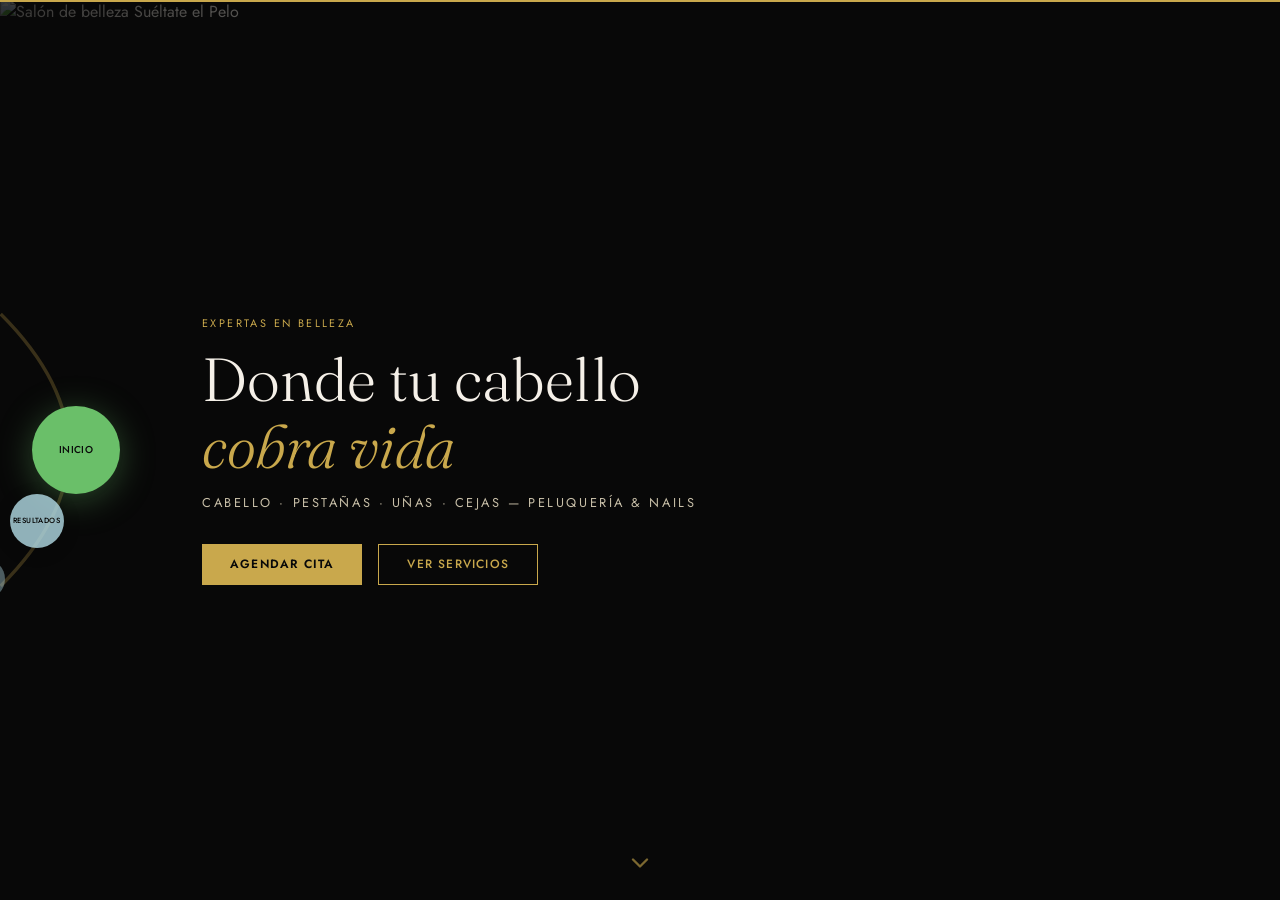
==== fullscreen.html @ 00104e23 "Initial commit of full-screen website version" ====
<!DOCTYPE html>
<html lang="es">
<head>
  <meta charset="UTF-8" />
  <meta name="viewport" content="width=device-width, initial-scale=1.0" />
  <title>Suéltate el Pelo - Peluquería & Nails</title>
  <link rel="stylesheet" href="./css/fullscreen.css" />
  <meta name="description" content="Salón de belleza Suéltate el Pelo. Expertas en cabello, uñas, cejas y pestañas." />
  <link rel="preconnect" href="https://fonts.googleapis.com" />
  <link rel="preconnect" href="https://fonts.gstatic.com" crossorigin />
  <link href="https://fonts.googleapis.com/css2?family=Fraunces:ital,opsz,wght@0,9..144,300;0,9..144,400;0,9..144,500;1,9..144,300;1,9..144,400&display=swap" rel="stylesheet" />
  <link href="https://fonts.googleapis.com/css2?family=Jost:wght@300;400;500;600&display=swap" rel="stylesheet" />
</head>
<body>

  <!-- ========== RUEDA NAVEGACIÓN ========== -->
  <nav class="wheel-nav" id="wheelNav" aria-label="Navegación de secciones">
    <div class="wheel-nav__track">
      <svg class="wheel-nav__arc wheel-nav__arc--side" viewBox="0 0 120 300" preserveAspectRatio="xMidYMid meet">
        <path d="M -10,30 Q 110,150 -10,270" fill="none" stroke="var(--gold)" stroke-width="3" opacity="0.25"/>
      </svg>
      <svg class="wheel-nav__arc wheel-nav__arc--bottom" viewBox="0 0 300 120" preserveAspectRatio="xMidYMid meet">
        <path d="M 30,130 Q 150,10 270,130" fill="none" stroke="var(--gold)" stroke-width="3" opacity="0.25"/>
      </svg>
      <div class="wheel-nav__spheres" id="wheelSpheres">
        <button class="sphere active" data-index="0"><span class="sphere__label">Inicio</span></button>
        <button class="sphere" data-index="1"><span class="sphere__label">Resultados</span></button>
        <button class="sphere" data-index="2"><span class="sphere__label">Servicios</span></button>
        <button class="sphere" data-index="3"><span class="sphere__label">Promos</span></button>
      </div>
    </div>
  </nav>

  <!-- ========== SCROLL CONTAINER ========== -->
  <main class="scroll-container" id="scrollContainer">

    <!-- ===== SECCIÓN 1 – HERO ===== -->
    <section class="fs-section fs-section--hero" id="section0">
      <!-- Slider de fondo -->
      <div class="hero-slider" id="heroSlider">
        <div class="hero-slide active">
          <img src="https://images.unsplash.com/photo-1600948836101-f9ffda59d250?w=1600&h=900&fit=crop&auto=format" alt="Salón de belleza Suéltate el Pelo" />
        </div>
        <div class="hero-slide">
          <img src="https://images.unsplash.com/photo-1675034743339-0b0747047727?w=1600&h=900&fit=crop&auto=format" alt="Estilista trabajando en el cabello" />
        </div>
        <div class="hero-slide">
          <img src="https://images.unsplash.com/photo-1560869713-bf165a9cfac1?w=1600&h=900&fit=crop&auto=format" alt="Resultado de coloración rubia" />
        </div>
        <div class="hero-overlay"></div>
      </div>
      <div class="hero-top-edge"></div>

      <div class="fs-section__content fs-section__content--hero">
        <div class="hero-content-inner">
          <p class="font-body hero-subtitle">Expertas en belleza</p>
          <h1 class="font-display hero-title">Donde tu cabello<br/><em>cobra vida</em></h1>
          <p class="font-body hero-desc">CABELLO · PESTAÑAS · UÑAS · CEJAS — Peluquería & Nails</p>
          <div class="hero-buttons">
            <button class="btn-gold open-modal-btn">Agendar cita</button>
            <a href="#section2" class="btn-outline-gold">Ver servicios</a>
          </div>
        </div>
      </div>


      <button class="arrow-down" aria-label="Siguiente sección">
        <svg width="28" height="28" viewBox="0 0 24 24" fill="none" stroke="currentColor" stroke-width="2" stroke-linecap="round" stroke-linejoin="round"><polyline points="6 9 12 15 18 9"/></svg>
      </button>
    </section>

    <!-- ===== SECCIÓN 2 – TRANSFORMACIONES ===== -->
    <section class="fs-section fs-section--transform" id="section1">
      <div class="fs-section__content">
        <div class="section-header">
          <p class="font-body section-subtitle">Resultados reales</p>
          <h2 class="font-display section-title">Transformaciones</h2>
          <div class="gold-rule"></div>
        </div>

        <div class="grid-transformaciones">
          <!-- Slider antes/después -->
          <div class="comparison-slider-wrapper">
            <div class="comparison-slider" id="comparisonSlider">
              <img src="./assets/img/despues.png" alt="Resultado" class="comparison-after" draggable="false" />
              <div class="comparison-before" id="comparisonBefore">
                <img src="./assets/img/antes.png" alt="Antes" draggable="false" />
              </div>
              <div class="comparison-handle" id="comparisonHandle">
                <div class="comparison-handle-btn">◀▶</div>
              </div>
              <span class="before-after-label left">ANTES</span>
              <span class="before-after-label right">DESPUÉS</span>
            </div>
            <p class="font-body slider-hint">← Desliza para comparar →</p>
          </div>

          <!-- Texto -->
          <article class="transformaciones-text">
            <p class="font-body section-subtitle" style="margin-bottom: 0.75rem;">Servicio destacado</p>
            <h3 class="font-display">Cirugía Capilar<br/><em>+ Brillo de Oro</em></h3>
            <p class="font-body transformaciones-desc">
              Recuperamos la vida y luminosidad de tu cabello con nuestra técnica exclusiva de Cirugía Capilar combinada con un tratamiento de Brillo de Oro. Resultados inmediatos, suavidad extrema y un brillo que habla por sí solo.
            </p>
            <div class="transformaciones-divider"></div>
            <p class="font-body transformaciones-quote">
              "Mi cabello nunca había lucido así. ¡El cambio fue increíble!"<br/>
              <span style="color: var(--gold);">— María Espinales</span>
            </p>
          </article>
        </div>
      </div>

      <button class="arrow-down" aria-label="Siguiente sección">
        <svg width="28" height="28" viewBox="0 0 24 24" fill="none" stroke="currentColor" stroke-width="2" stroke-linecap="round" stroke-linejoin="round"><polyline points="6 9 12 15 18 9"/></svg>
      </button>
    </section>

    <!-- ===== SECCIÓN 3 – SERVICIOS ===== -->
    <section class="fs-section fs-section--services" id="section2">
      <div class="fs-section__content">
        <div class="section-header">
          <p class="font-body section-subtitle">Lo que ofrecemos</p>
          <h2 class="font-display section-title">Nuestros Servicios</h2>
          <div class="gold-rule"></div>
        </div>

        <div class="grid-3" id="serviciosGrid">
          <!-- Cabello -->
          <article class="card-service">
            <div class="card-img">
              <img src="https://images.unsplash.com/photo-1560869713-7d0a29430803?w=600&h=400&fit=crop&auto=format" alt="Servicio de tratamiento capilar" />
              <div class="card-img-overlay"></div>
            </div>
            <div class="card-body">
              <div class="card-header-toggle">
                <h3 class="font-display card-title">Cabello</h3>
                <span class="card-toggle-icon">+</span>
              </div>
              <div class="card-content-expand">
                <div class="card-divider"></div>
                <ul class="card-list font-body">
                  <li><span class="card-list-left"><span class="card-list-icon">✦</span>Botox Hialurónico</span><span class="card-list-price">$45</span></li>
                  <li><span class="card-list-left"><span class="card-list-icon">✦</span>Cirugía Capilar</span><span class="card-list-price">$60</span></li>
                  <li><span class="card-list-left"><span class="card-list-icon">✦</span>Alisado Asiático</span><span class="card-list-price">$55</span></li>
                  <li><span class="card-list-left"><span class="card-list-icon">✦</span>Piña Plex</span><span class="card-list-price">$35</span></li>
                </ul>
              </div>
            </div>
          </article>

          <!-- Uñas -->
          <article class="card-service">
            <div class="card-img">
              <img src="https://images.unsplash.com/photo-1777287216954-2b4b22bb6bf2?w=600&h=400&fit=crop&auto=format" alt="Uñas stiletto metálicas y con joyería" />
              <div class="card-img-overlay"></div>
            </div>
            <div class="card-body">
              <div class="card-header-toggle">
                <h3 class="font-display card-title">Uñas</h3>
                <span class="card-toggle-icon">+</span>
              </div>
              <div class="card-content-expand">
                <div class="card-divider"></div>
                <ul class="card-list font-body">
                  <li><span class="card-list-left"><span class="card-list-icon">◆</span>Acrílicas Almond</span><span class="card-list-price">$30</span></li>
                  <li><span class="card-list-left"><span class="card-list-icon">◆</span>Base Rubber</span><span class="card-list-price">$25</span></li>
                  <li><span class="card-list-left"><span class="card-list-icon">◆</span>Press On</span><span class="card-list-price">$20</span></li>
                  <li><span class="card-list-left"><span class="card-list-icon">◆</span>Manos y Pies Shellac</span><span class="card-list-price">$40</span></li>
                </ul>
              </div>
            </div>
          </article>

          <!-- Cejas & Pestañas -->
          <article class="card-service">
            <div class="card-img">
              <img src="https://images.unsplash.com/photo-1633681926022-84c23e8cb2d6?w=600&h=400&fit=crop&auto=format" alt="Tratamiento de cejas y pestañas" />
              <div class="card-img-overlay"></div>
            </div>
            <div class="card-body">
              <div class="card-header-toggle">
                <h3 class="font-display card-title">Cejas & Pestañas</h3>
                <span class="card-toggle-icon">+</span>
              </div>
              <div class="card-content-expand">
                <div class="card-divider"></div>
                <ul class="card-list font-body">
                  <li><span class="card-list-left"><span class="card-list-icon">✧</span>Clásicas Tupidas</span><span class="card-list-price">$25</span></li>
                  <li><span class="card-list-left"><span class="card-list-icon">✧</span>Brow Laminado + Dep</span><span class="card-list-price">$35</span></li>
                  <li><span class="card-list-left"><span class="card-list-icon">✧</span>Volumen Egipcio</span><span class="card-list-price">$45</span></li>
                  <li><span class="card-list-left"><span class="card-list-icon">✧</span>Limpieza Facial</span><span class="card-list-price">$30</span></li>
                </ul>
              </div>
            </div>
          </article>
        </div>
      </div>

      <button class="arrow-down" aria-label="Siguiente sección">
        <svg width="28" height="28" viewBox="0 0 24 24" fill="none" stroke="currentColor" stroke-width="2" stroke-linecap="round" stroke-linejoin="round"><polyline points="6 9 12 15 18 9"/></svg>
      </button>
    </section>

    <!-- ===== SECCIÓN 4 – PROMOS ===== -->
    <section class="fs-section fs-section--promos" id="section3">
      <div class="fs-section__content">
        <div class="grid-2">
          <!-- Texto -->
          <article>
            <p class="font-body section-subtitle" style="margin-bottom: 0.75rem;">Temporada especial</p>
            <h2 class="font-display promos-title">Promociones especiales<br/><em>diseñados para ti</em></h2>
            <div class="promos-divider"></div>
            <p class="font-body promos-desc">
              Este mes tenemos combos exclusivos para que te mimes de pies a cabeza. Aprovecha nuestras promociones y vive la experiencia completa de belleza en un solo lugar.
            </p>

            <div class="promo-cards">
              <div class="promo-card">
                <div>
                  <p class="font-display promo-card-title">Promocione Estrella</p>
                  <p class="font-body promo-card-desc">Cirugía Capilar + Manos Shellac</p>
                </div>
                <span class="font-body promo-tag">MÁS POPULAR</span>
              </div>
              <div class="promo-card">
                <div>
                  <p class="font-display promo-card-title">Promocione Reina</p>
                  <p class="font-body promo-card-desc">Botox + Uñas Acrílicas + Brow Laminado</p>
                </div>
                <span class="font-body promo-tag">NUEVO</span>
              </div>
              <div class="promo-card">
                <div>
                  <p class="font-display promo-card-title">Promocione Esencial</p>
                  <p class="font-body promo-card-desc">Alisado + Manos y Pies</p>
                </div>
              </div>
            </div>

            <button class="btn-gold open-modal-btn">Solicitar promoción</button>
          </article>

          <!-- Imagen -->
          <div class="promos-image-wrapper">
            <div class="promos-image-border"></div>
            <img src="https://images.unsplash.com/photo-1777287216958-84144739db83?w=700&h=900&fit=crop&auto=format" alt="Uñas stiletto negras — resultado impecable" class="promos-image" />
            <div class="promos-badge">
              <p class="font-body promos-badge-title">Descuento especial</p>
              <p class="font-display promos-badge-value">Hasta <em>20% OFF</em></p>
            </div>
          </div>
        </div>
      </div>

    </section>

  </main>

  <!-- ========== MODAL DE RESERVA ========== -->
  <div id="bookingModal" class="modal-overlay">
    <div class="modal-content">
      <div class="modal-top-line"></div>
      <button class="modal-close" id="closeModalBtn" aria-label="Cerrar">✕</button>

      <div class="modal-header">
        <img src="./assets/img/logo.png" alt="Logo" width="44" height="44" style="object-fit: cover; border-radius: 50%;" />
        <h3 class="font-display modal-title">Reserva tu espacio</h3>
        <p class="font-body modal-subtitle">Completa los datos y te contactamos</p>
      </div>

      <div class="modal-form">
        <div>
          <label class="font-body modal-label" for="bookingDate">Fecha <span style="text-transform:none; color:var(--white-muted); font-size:0.6rem;">(Lunes a Sábado)</span></label>
          <input type="date" id="bookingDate" class="modal-input" />
        </div>
        <div>
          <label class="font-body modal-label" for="bookingTime">Hora <span style="text-transform:none; color:var(--white-muted); font-size:0.6rem;">(10:00 AM - 20:00 PM)</span></label>
          <input type="time" id="bookingTime" class="modal-input" min="10:00" max="20:00" />
        </div>
        <div>
          <label class="font-body modal-label" for="bookingService">Servicio</label>
          <select id="bookingService" class="modal-input" style="cursor: pointer;">
            <option value="">Seleccionar servicio…</option>
            <option value="Botox Hialurónico">Botox Hialurónico</option>
            <option value="Cirugía Capilar">Cirugía Capilar</option>
            <option value="Alisado Asiático">Alisado Asiático</option>
            <option value="Piña Plex">Piña Plex</option>
            <option value="Acrílicas Almond">Acrílicas Almond</option>
            <option value="Base Rubber">Base Rubber</option>
            <option value="Press On">Press On</option>
            <option value="Manos y Pies Shellac">Manos y Pies Shellac</option>
            <option value="Clásicas Tupidas">Clásicas Tupidas</option>
            <option value="Brow Laminado + Depilación">Brow Laminado + Depilación</option>
            <option value="Volumen Egipcio">Volumen Egipcio</option>
            <option value="Limpieza Facial">Limpieza Facial</option>
          </select>
        </div>
        <a href="#" id="modalWaLink" target="_blank" rel="noopener noreferrer" class="btn-whatsapp-full">
          <svg width="18" height="18" viewBox="0 0 24 24" fill="currentColor">
            <path d="M17.472 14.382c-.297-.149-1.758-.867-2.03-.967-.273-.099-.471-.148-.67.15-.197.297-.767.966-.94 1.164-.173.199-.347.223-.644.075-.297-.15-1.255-.463-2.39-1.475-.883-.788-1.48-1.761-1.653-2.059-.173-.297-.018-.458.13-.606.134-.133.298-.347.446-.52.149-.174.198-.298.298-.497.099-.198.05-.371-.025-.52-.075-.149-.669-1.612-.916-2.207-.242-.579-.487-.5-.669-.51-.173-.008-.371-.01-.57-.01-.198 0-.52.074-.792.372-.272.297-1.04 1.016-1.04 2.479 0 1.462 1.065 2.875 1.213 3.074.149.198 2.096 3.2 5.077 4.487.709.306 1.262.489 1.694.625.712.227 1.36.195 1.871.118.571-.085 1.758-.719 2.006-1.413.248-.694.248-1.289.173-1.413-.074-.124-.272-.198-.57-.347z"/>
            <path d="M12 0C5.374 0 0 5.373 0 12c0 2.117.549 4.107 1.509 5.841L.065 23.494l5.826-1.467A11.948 11.948 0 0012 24c6.627 0 12-5.373 12-12S18.627 0 12 0zm0 21.81c-1.83 0-3.528-.491-4.99-1.347l-.358-.21-3.456.87.92-3.367-.235-.372A9.796 9.796 0 012.19 12C2.19 6.563 6.563 2.19 12 2.19S21.81 6.563 21.81 12 17.437 21.81 12 21.81z"/>
          </svg>
          Enviar por WhatsApp
        </a>
      </div>
    </div>
  </div>

  <script src="./js/fullscreen.js"></script>
</body>
</html>
---- css/fullscreen.css ----
/* ================================================
   FULLSCREEN – SUÉLTATE EL PELO
   Colores y tipografía tomados de la página original.
   Rueda: izquierda en desktop, abajo en móvil.
   ================================================ */

/* ── Variables ─────────────────────────────────── */
:root {
  --gold: #C9A84C;
  --gold-bright: #E8C86A;
  --gold-muted: #9a7835;
  --black: #080808;
  --black-soft: #111111;
  --black-card: #161616;
  --white: #f5f0e8;
  --white-muted: #c8bfa8;
  --wheel-sphere-active: #6abf69;
  --wheel-sphere-prev: #2e7d32;
  --wheel-sphere-next: #b3dce6;
  /* Espacio que ocupa la rueda en desktop */
  --wheel-offset: 170px;
}

/* ── Reset ─────────────────────────────────────── */
*, *::before, *::after { margin: 0; padding: 0; box-sizing: border-box; }

html {
  font-family: 'Jost', system-ui, sans-serif;
  font-size: 16px;
  color: var(--white);
  background: var(--black);
  scrollbar-width: none;
  -ms-overflow-style: none;
}
html::-webkit-scrollbar { display: none; }
body { overflow: hidden; }
a { color: inherit; text-decoration: none; }

.font-display { font-family: 'Fraunces', Georgia, serif; }
.font-body    { font-family: 'Jost', system-ui, sans-serif; }

/* ── Scroll Container ──────────────────────────── */
.scroll-container {
  height: 100vh;
  height: 100dvh;
  overflow-y: auto;
  scroll-snap-type: y mandatory;
  scroll-behavior: smooth;
  scrollbar-width: none;
  -ms-overflow-style: none;
}
.scroll-container::-webkit-scrollbar { display: none; }

/* ── Sección genérica fullscreen ───────────────── */
.fs-section {
  position: relative;
  width: 100vw;
  height: 100vh;
  height: 100dvh;
  display: flex;
  align-items: center;
  justify-content: center;
  scroll-snap-align: start;
  scroll-snap-stop: always;
  overflow: hidden;
}

.fs-section__content {
  position: relative;
  z-index: 2;
  text-align: center;
  /* Padding-left extra en desktop para no chocar con la rueda */
  padding: 1.5rem 2rem 1.5rem calc(var(--wheel-offset) + 1rem);
  max-width: 1200px;
  width: 100%;
  opacity: 0;
  transform: translateY(30px);
  transition: opacity 0.7s ease, transform 0.7s ease;
}
.fs-section.in-view .fs-section__content {
  opacity: 1;
  transform: translateY(0);
}
.fs-section__content--wide {
  max-width: 1200px;
}

/* ── Fondos por sección ────────────────────────── */
.fs-section--hero     { background: var(--black); }
.fs-section--transform{ background: var(--black); }
.fs-section--services { background: var(--black-soft); }
.fs-section--promos   { background: var(--black); }

/* ── Section header ────────────────────────────── */
.section-header { text-align: center; margin-bottom: 1.25rem; }
.section-subtitle {
  color: var(--gold);
  font-size: 0.65rem;
  letter-spacing: 0.22em;
  text-transform: uppercase;
  margin-bottom: 0.5rem;
}
.section-title {
  color: var(--white);
  font-size: clamp(1.4rem, 3vw, 2.2rem);
  font-weight: 300;
  margin: 0 0 0.75rem;
}
.gold-rule {
  width: 50px;
  height: 1px;
  background: var(--gold);
  margin: 0 auto;
}

/* ================================================
   HERO (Sección 1)
   ================================================ */
.hero-slider { position: absolute; inset: 0; }
.hero-slide {
  position: absolute; inset: 0;
  opacity: 0; transition: opacity 1.2s ease;
}
.hero-slide.active { opacity: 1; }
.hero-slide img { width: 100%; height: 100%; object-fit: cover; display: block; }
.hero-overlay {
  position: absolute; inset: 0;
  background: linear-gradient(to right, rgba(8,8,8,0.80) 0%, rgba(8,8,8,0.45) 55%, rgba(8,8,8,0.15) 100%);
  z-index: 1;
}
.hero-top-edge {
  position: absolute; top: 0; left: 0; right: 0;
  height: 2px; background: var(--gold); z-index: 2;
}

.fs-section__content--hero {
  text-align: left;
  display: flex;
  align-items: center;
  /* Más padding izquierdo para el hero ya que el texto está alineado a la izquierda */
  padding-left: calc(var(--wheel-offset) + 2rem);
  max-width: none;
}
.hero-content-inner { max-width: 560px; }
.hero-subtitle {
  color: var(--gold);
  font-size: 0.68rem;
  letter-spacing: 0.22em;
  text-transform: uppercase;
  margin-bottom: 1rem;
}
.hero-title {
  color: var(--white);
  font-size: clamp(2rem, 5vw, 3.8rem);
  font-weight: 300;
  line-height: 1.1;
  margin-bottom: 0.75rem;
}
.hero-title em { color: var(--gold); font-style: italic; }
.hero-desc {
  color: var(--white-muted);
  font-size: 0.8rem;
  letter-spacing: 0.2em;
  text-transform: uppercase;
  margin-bottom: 2rem;
}
.hero-buttons { display: flex; gap: 1rem; flex-wrap: wrap; }

/* Hero dots */
.hero-dots {
  position: absolute; bottom: 40px; left: 50%;
  transform: translateX(-50%);
  display: flex; gap: 10px; z-index: 4;
}
.hero-dot {
  width: 8px; height: 8px; border-radius: 4px;
  border: none; cursor: pointer; padding: 0;
  background: rgba(201,168,76,0.35);
  transition: width 0.4s ease, background 0.3s;
}
.hero-dot.active { width: 32px; background: var(--gold); }

/* ================================================
   BOTONES (original)
   ================================================ */
.btn-gold {
  display: inline-block;
  background: var(--gold);
  color: #080808;
  font-family: 'Jost', sans-serif;
  font-weight: 600;
  letter-spacing: 0.1em;
  text-transform: uppercase;
  font-size: 0.75rem;
  padding: 0.65rem 1.75rem;
  border: none; cursor: pointer;
  transition: background 0.25s, transform 0.2s;
  text-decoration: none;
}
.btn-gold:hover { background: var(--gold-bright); transform: translateY(-1px); }

.btn-outline-gold {
  display: inline-block;
  border: 1.5px solid var(--gold);
  color: var(--gold);
  font-family: 'Jost', sans-serif;
  font-weight: 500;
  letter-spacing: 0.1em;
  text-transform: uppercase;
  font-size: 0.75rem;
  padding: 0.65rem 1.75rem;
  background: transparent; cursor: pointer;
  transition: background 0.25s, color 0.25s, transform 0.2s;
  text-decoration: none;
}
.btn-outline-gold:hover {
  background: var(--gold); color: #080808; transform: translateY(-1px);
}

/* ================================================
   FLECHA ABAJO
   ================================================ */
.arrow-down {
  position: absolute; bottom: 1.25rem; left: 50%;
  transform: translateX(-50%);
  background: none; border: none;
  color: var(--gold); cursor: pointer;
  z-index: 10; opacity: 0.6;
  transition: opacity 0.3s;
  animation: arrowBounce 2s infinite;
}
.arrow-down:hover { opacity: 1; }
@keyframes arrowBounce {
  0%,20%,50%,80%,100% { transform: translateX(-50%) translateY(0); }
  40%  { transform: translateX(-50%) translateY(-6px); }
  60%  { transform: translateX(-50%) translateY(-3px); }
}

/* ================================================
   TRANSFORMACIONES (Sección 2)
   ================================================ */
.grid-transformaciones {
  display: grid;
  grid-template-columns: 4fr 6fr;
  gap: 2rem;
  align-items: center;
  text-align: left;
}
.comparison-slider-wrapper { display: flex; flex-direction: column; }
.comparison-slider {
  position: relative; aspect-ratio: 3/4;
  overflow: hidden; cursor: ew-resize;
  border-radius: 2px;
  border: 1px solid rgba(201,168,76,0.25);
  user-select: none;
  max-height: 55vh;
}
.comparison-slider img {
  position: absolute; inset: 0;
  width: 100%; height: 100%;
  object-fit: cover; pointer-events: none;
}
.comparison-after { z-index: 1; }
.comparison-before {
  position: absolute; inset: 0; z-index: 2;
  overflow: hidden;
  clip-path: inset(0 50% 0 0);
}
.comparison-handle {
  position: absolute; top: 0; bottom: 0; left: 50%;
  width: 2px; background: var(--gold);
  transform: translateX(-50%); z-index: 3;
}
.comparison-handle-btn {
  position: absolute; top: 50%; left: 50%;
  transform: translate(-50%,-50%);
  width: 32px; height: 32px; border-radius: 50%;
  background: var(--gold);
  display: flex; align-items: center; justify-content: center;
  font-size: 0.65rem; color: #080808;
}
.before-after-label {
  position: absolute; top: 8px;
  font-size: 0.6rem; font-weight: 600;
  letter-spacing: 0.16em;
  padding: 3px 10px;
  border: 1px solid var(--gold); color: var(--gold);
  background: rgba(8,8,8,0.75);
  backdrop-filter: blur(4px); z-index: 4;
}
.before-after-label.left  { left: 8px; }
.before-after-label.right { right: 8px; }
.slider-hint {
  color: var(--white-muted);
  font-size: 0.65rem; letter-spacing: 0.08em;
  text-align: center; margin-top: 0.5rem;
}

/* Texto transformaciones */
.transformaciones-text h3 {
  color: var(--white);
  font-size: clamp(1.3rem, 2.5vw, 2rem);
  font-weight: 300; margin-bottom: 0.75rem;
  line-height: 1.2; margin-top: 0;
}
.transformaciones-text h3 em { color: var(--gold); font-style: italic; }
.transformaciones-desc {
  color: var(--white-muted);
  font-size: 0.85rem; line-height: 1.65; margin-bottom: 1.25rem;
}
.transformaciones-divider {
  width: 100%; height: 1px;
  background: rgba(201,168,76,0.2); margin-bottom: 1rem;
}
.transformaciones-quote {
  color: var(--white-muted);
  font-size: 0.8rem; letter-spacing: 0.06em; font-style: italic;
}

/* ================================================
   SERVICIOS (Sección 3)
   ================================================ */
.grid-3 {
  display: grid;
  grid-template-columns: repeat(3, 1fr);
  gap: 1rem;
  text-align: left;
}
.card-service {
  background: var(--black-card);
  border: 1px solid rgba(201,168,76,0.2);
  border-radius: 2px; overflow: hidden;
  transition: border-color 0.3s, transform 0.3s, box-shadow 0.3s;
  opacity: 0; transform: translateY(40px);
}
.card-service.animate-in { animation: fadeInUp 0.7s ease forwards; }
.card-service:nth-child(1).animate-in { animation: fadeInLeft 0.7s ease forwards; }
.card-service:nth-child(2).animate-in { animation: fadeInUp 0.7s ease 0.15s forwards; }
.card-service:nth-child(3).animate-in { animation: fadeInRight 0.7s ease 0.3s forwards; }
.card-service:hover { transform: translateY(-4px) !important; box-shadow: 0 12px 40px rgba(201,168,76,0.12); }

.card-img {
  position: relative; aspect-ratio: 5/2;
  overflow: hidden; background: #0d0d0d;
}
.card-img img { width: 100%; height: 100%; object-fit: cover; transition: transform 0.5s; }
.card-service:hover .card-img img { transform: scale(1.05); }
.card-img-overlay {
  position: absolute; inset: 0;
  background: linear-gradient(to top, rgba(8,8,8,0.7) 0%, transparent 60%);
}
.card-body { padding: 1rem 1.25rem; }
.card-header-toggle { display: flex; align-items: center; justify-content: space-between; }
.card-toggle-icon { display: none; color: var(--gold); font-size: 1.5rem; font-weight: 300; transition: transform 0.3s; }
.card-title { color: var(--white); font-size: 1.05rem; font-weight: 300; margin: 0 0 0.5rem; }
.card-divider { width: 30px; height: 1px; background: var(--gold); margin-bottom: 0.6rem; }
.card-list { list-style: none; padding: 0; margin: 0; display: flex; flex-direction: column; gap: 0.35rem; }
.card-list li {
  color: var(--white-muted); font-size: 0.78rem;
  display: flex; align-items: center; justify-content: space-between;
}
.card-list-left { display: flex; align-items: center; gap: 6px; }
.card-list-icon { color: var(--gold); font-size: 0.35rem; }
.card-list-price { color: var(--gold); font-size: 0.72rem; font-weight: 500; letter-spacing: 0.05em; }

/* ================================================
   PROMOS (Sección 4)
   ================================================ */
.grid-2 {
  display: grid;
  grid-template-columns: 1fr 1fr;
  gap: 2rem;
  align-items: center;
  text-align: left;
}
.promos-title {
  color: var(--white);
  font-size: clamp(1.4rem, 2.5vw, 2rem);
  font-weight: 300; line-height: 1.15;
  margin: 0 0 1rem;
}
.promos-title em { color: var(--gold); font-style: italic; }
.promos-divider { width: 40px; height: 1px; background: var(--gold); margin-bottom: 1.25rem; }
.promos-desc { color: var(--white-muted); font-size: 0.82rem; line-height: 1.7; margin-bottom: 1.25rem; }

.promo-cards { display: flex; flex-direction: column; gap: 0.6rem; margin-bottom: 1.5rem; }
.promo-card {
  display: flex; align-items: center; justify-content: space-between;
  padding: 0.7rem 1rem;
  border: 1px solid rgba(201,168,76,0.2);
  background: var(--black-card); border-radius: 2px;
}
.promo-card-title { color: var(--white); font-size: 0.88rem; font-weight: 400; margin: 0; }
.promo-card-desc  { color: var(--white-muted); font-size: 0.72rem; margin: 0; }
.promo-tag {
  background: var(--gold); color: #080808;
  font-size: 0.6rem; font-weight: 600;
  padding: 0.15rem 0.55rem; border-radius: 2px;
  letter-spacing: 0.08em; white-space: nowrap;
}

/* Promo image */
.promos-image-wrapper { position: relative; }
.promos-image-border {
  position: absolute; top: -12px; left: -12px; right: 12px; bottom: 12px;
  border: 1px solid rgba(201,168,76,0.3); border-radius: 2px; pointer-events: none;
}
.promos-image {
  width: 100%; max-height: 65vh;
  object-fit: cover; border-radius: 2px; display: block; position: relative;
}
.promos-badge {
  position: absolute; bottom: 16px; left: 16px;
  background: rgba(8,8,8,0.88);
  border: 1px solid rgba(201,168,76,0.4);
  padding: 0.6rem 1rem; backdrop-filter: blur(8px);
}
.promos-badge-title { color: var(--gold); font-size: 0.55rem; letter-spacing: 0.16em; text-transform: uppercase; margin: 0; }
.promos-badge-value { color: var(--white); font-size: 1.25rem; font-weight: 300; margin: 0; }
.promos-badge-value em { color: var(--gold); font-style: normal; }

/* ================================================
   MODAL
   ================================================ */
.modal-overlay {
  position: fixed; inset: 0; z-index: 300;
  background: rgba(0,0,0,0.85);
  backdrop-filter: blur(6px);
  display: none; align-items: center; justify-content: center;
  padding: 1rem;
}
.modal-overlay.open { display: flex; }
.modal-content {
  background: var(--black-soft);
  border: 1px solid rgba(201,168,76,0.35);
  border-radius: 4px; width: 100%; max-width: 480px;
  padding: 2.5rem; position: relative;
  animation: fadeIn 0.3s ease forwards;
}
.modal-top-line { position: absolute; top: 0; left: 0; right: 0; height: 2px; background: var(--gold); border-radius: 4px 4px 0 0; }
.modal-close {
  position: absolute; top: 16px; right: 16px;
  background: none; border: none; color: var(--white-muted);
  font-size: 1.2rem; cursor: pointer; line-height: 1;
}
.modal-header { text-align: center; margin-bottom: 2rem; }
.modal-title { color: var(--white); font-size: 1.6rem; font-weight: 300; margin: 0.75rem 0 0.25rem; }
.modal-subtitle { color: var(--white-muted); font-size: 0.78rem; letter-spacing: 0.1em; margin: 0; }
.modal-form { display: flex; flex-direction: column; gap: 1.25rem; }
.modal-label { color: var(--gold); font-size: 0.65rem; letter-spacing: 0.16em; text-transform: uppercase; display: block; margin-bottom: 0.5rem; }
.modal-input {
  width: 100%; background: #161616;
  border: 1px solid rgba(201,168,76,0.3);
  color: var(--white); padding: 0.75rem 1rem;
  border-radius: 2px; font-family: 'Jost', sans-serif;
  font-size: 0.88rem; outline: none; color-scheme: dark;
}
.modal-input:focus { border-color: var(--gold); }
.btn-whatsapp-full {
  display: flex; align-items: center; justify-content: center;
  gap: 10px; background: #25D366; color: #fff;
  text-decoration: none; padding: 0.9rem; border-radius: 2px;
  font-family: 'Jost', sans-serif; font-weight: 600;
  font-size: 0.88rem; letter-spacing: 0.08em;
  text-transform: uppercase; margin-top: 0.5rem;
  transition: background 0.25s;
}
.btn-whatsapp-full:hover { background: #1ebe5d; }

/* ================================================
   RUEDA DE NAVEGACIÓN
   ================================================ */

/* --- DESKTOP: izquierda --- */
.wheel-nav {
  position: fixed;
  left: 0; top: 50%;
  transform: translateY(-50%);
  z-index: 200;
  pointer-events: none;
  width: 160px; height: 340px;
  transition: opacity 0.5s ease;
}
.wheel-nav__track { position: relative; width: 100%; height: 100%; }

/* Arcos */
.wheel-nav__arc--side {
  position: absolute; top: 0; left: 0;
  width: 100%; height: 100%;
  opacity: 0; transition: opacity 0.5s ease 0.1s;
}
.wheel-nav__arc--bottom { display: none; }
.wheel-nav.visible .wheel-nav__arc--side { opacity: 1; }

.wheel-nav__spheres { position: absolute; top: 0; left: 0; width: 100%; height: 100%; }

/* Esfera */
.sphere {
  position: absolute;
  border-radius: 50%; border: none;
  cursor: pointer; pointer-events: auto;
  display: flex; align-items: center; justify-content: center;
  font-family: 'Jost', sans-serif; font-weight: 500;
  letter-spacing: 0.03em; text-transform: uppercase;
  transition:
    width 0.6s cubic-bezier(0.4,0,0.2,1),
    height 0.6s cubic-bezier(0.4,0,0.2,1),
    top 0.6s cubic-bezier(0.4,0,0.2,1),
    left 0.6s cubic-bezier(0.4,0,0.2,1),
    bottom 0.6s cubic-bezier(0.4,0,0.2,1),
    opacity 0.6s cubic-bezier(0.4,0,0.2,1),
    background 0.6s ease,
    box-shadow 0.5s ease,
    font-size 0.5s ease;
  z-index: 5;
}
.sphere__label {
  pointer-events: none;
  transition: opacity 0.4s ease, transform 0.4s ease;
  white-space: nowrap; text-align: center; line-height: 1.15;
}

/* Estados */
.wheel-nav.rest .sphere { opacity: 0; pointer-events: none; }
.wheel-nav.rest .sphere.active { opacity: 1; pointer-events: auto; }
.wheel-nav.visible .sphere { opacity: 1; pointer-events: auto; }
.sphere.out-of-range { opacity: 0 !important; pointer-events: none !important; }

/* ================================================
   ANIMACIONES
   ================================================ */
@keyframes fadeInUp {
  from { opacity: 0; transform: translateY(30px); }
  to   { opacity: 1; transform: translateY(0); }
}
@keyframes fadeInLeft {
  from { opacity: 0; transform: translateX(-30px); }
  to   { opacity: 1; transform: translateX(0); }
}
@keyframes fadeInRight {
  from { opacity: 0; transform: translateX(30px); }
  to   { opacity: 1; transform: translateX(0); }
}
@keyframes fadeIn {
  from { opacity: 0; }
  to   { opacity: 1; }
}

/* ================================================
   RESPONSIVE – TABLET (max 1024px)
   ================================================ */
@media (max-width: 1024px) {
  :root { --wheel-offset: 160px; }
  .grid-transformaciones { grid-template-columns: 1fr 1fr; gap: 1.5rem; }
  .grid-3 { grid-template-columns: repeat(2, 1fr); }
  .card-service:nth-child(3) { grid-column: 1 / -1; max-width: 50%; margin: 0 auto; }
  .comparison-slider { max-height: 50vh; }
}

/* ================================================
   RESPONSIVE – MÓVIL (max 768px)
   ================================================ */
@media (max-width: 768px) {
  :root { --wheel-offset: 0px; }

  /* Grids a 1 columna */
  .grid-transformaciones,
  .grid-2,
  .grid-3 { grid-template-columns: 1fr !important; gap: 1rem; }
  .card-service:nth-child(3) { max-width: none; margin: 0; }

  /* Contenido: sin offset de rueda, padding inferior extra para la rueda de abajo */
  .fs-section__content {
    padding: 1rem 1rem 6.5rem 1rem;
  }
  .fs-section--hero {
    flex-direction: column;
    justify-content: center;
  }
  .hero-slider {
    position: relative;
    inset: auto;
    width: calc(100% - 2rem);
    height: 35vh;
    border-radius: 12px;
    margin: 1rem auto;
    overflow: hidden;
    flex-shrink: 0;
  }
  .hero-overlay {
    background: rgba(0,0,0,0.2);
  }
  .hero-top-edge { display: none; }
  
  .fs-section__content--hero {
    text-align: center;
    padding: 0 1rem 6.5rem 1rem;
    justify-content: center;
  }
  .hero-content-inner { max-width: 100%; }
  .hero-buttons { justify-content: center; }
  .hero-desc { letter-spacing: 0.08em; font-size: 0.68rem; margin-bottom: 1.25rem; }
  .hero-subtitle { font-size: 0.62rem; margin-bottom: 0.5rem; }
  .hero-title { font-size: clamp(1.6rem, 8vw, 2.4rem); margin-bottom: 0.5rem; }

  /* Comparison slider más compacto */
  .comparison-slider { aspect-ratio: 3/4; max-height: 35vh; }

  /* Sección Transformaciones: texto más compacto */
  .transformaciones-text h3 { font-size: 1.2rem; margin-bottom: 0.5rem; }
  .transformaciones-desc { font-size: 0.78rem; line-height: 1.5; margin-bottom: 0.75rem; }
  .transformaciones-divider { margin-bottom: 0.6rem; }
  .transformaciones-quote { font-size: 0.72rem; }
  .section-header { margin-bottom: 0.75rem; }
  .section-title { font-size: 1.3rem; margin-bottom: 0.5rem; }
  .section-subtitle { font-size: 0.6rem; margin-bottom: 0.3rem; }

  /* Cards más compactas y Acordeón */
  .card-body { padding: 0.75rem 1rem; }
  .card-header-toggle { cursor: pointer; }
  .card-toggle-icon { display: block; margin-top: -0.35rem; }
  .card-content-expand { 
    max-height: 0; 
    opacity: 0; 
    overflow: hidden; 
    transition: max-height 0.4s ease, opacity 0.4s ease; 
  }
  .card-service.expanded .card-content-expand { 
    max-height: 400px; 
    opacity: 1; 
  }
  .card-service.expanded .card-toggle-icon { transform: rotate(45deg); }
  
  .card-img { 
    aspect-ratio: 3/1; 
    cursor: pointer; 
    max-height: 200px; 
    opacity: 1; 
    transition: max-height 0.4s ease, opacity 0.4s ease; 
  }
  #serviciosGrid.has-expanded .card-service:not(.expanded) .card-img { 
    max-height: 0; 
    opacity: 0; 
  }
  
  .card-title { font-size: 0.95rem; margin-bottom: 0; }
  .card-divider { margin-top: 0.5rem; margin-bottom: 0.4rem; }
  .card-list { gap: 0.25rem; }
  .card-list li { font-size: 0.75rem; }

  /* Promos */
  .promos-title { font-size: 1.3rem; margin-bottom: 0.75rem; }
  .promos-divider { margin-bottom: 0.75rem; }
  .promos-desc { font-size: 0.78rem; margin-bottom: 0.75rem; line-height: 1.5; }
  .promo-cards { gap: 0.5rem; margin-bottom: 1rem; }
  .promo-card { padding: 0.6rem 0.75rem; }
  .promo-card-title { font-size: 0.82rem; }
  .promo-card-desc { font-size: 0.68rem; }
  .promos-image-border { display: none; }
  .promos-image { max-height: 30vh; }
  .promos-badge { padding: 0.4rem 0.75rem; bottom: 8px; left: 8px; }
  .promos-badge-title { font-size: 0.5rem; }
  .promos-badge-value { font-size: 1rem; }

  /* Botones más compactos */
  .btn-gold, .btn-outline-gold {
    font-size: 0.7rem;
    padding: 0.55rem 1.25rem;
  }

  /* ── RUEDA: mover al FONDO ── */
  .wheel-nav {
    left: 50%; top: auto;
    bottom: 0;
    transform: translateX(-50%) translateY(0);
    width: 300px; height: 110px;
  }

  .wheel-nav__arc--side   { display: none !important; }
  .wheel-nav__arc--bottom {
    display: block;
    position: absolute; bottom: 0; left: 0;
    width: 100%; height: 100%;
    opacity: 0; transition: opacity 0.5s ease 0.1s;
  }
  .wheel-nav.visible .wheel-nav__arc--bottom { opacity: 1; }

  /* Flecha más arriba para no tapar la rueda */
  .arrow-down { bottom: 6.5rem; }
}

/* ================================================
   RESPONSIVE – MÓVIL PEQUEÑO (max 480px)
   ================================================ */
@media (max-width: 480px) {
  .wheel-nav { width: 260px; height: 95px; }
  .hero-title { font-size: 1.6rem; }
  .section-title { font-size: 1.2rem; }
  .promos-title { font-size: 1.15rem; }
  .comparison-slider { max-height: 28vh; }
}
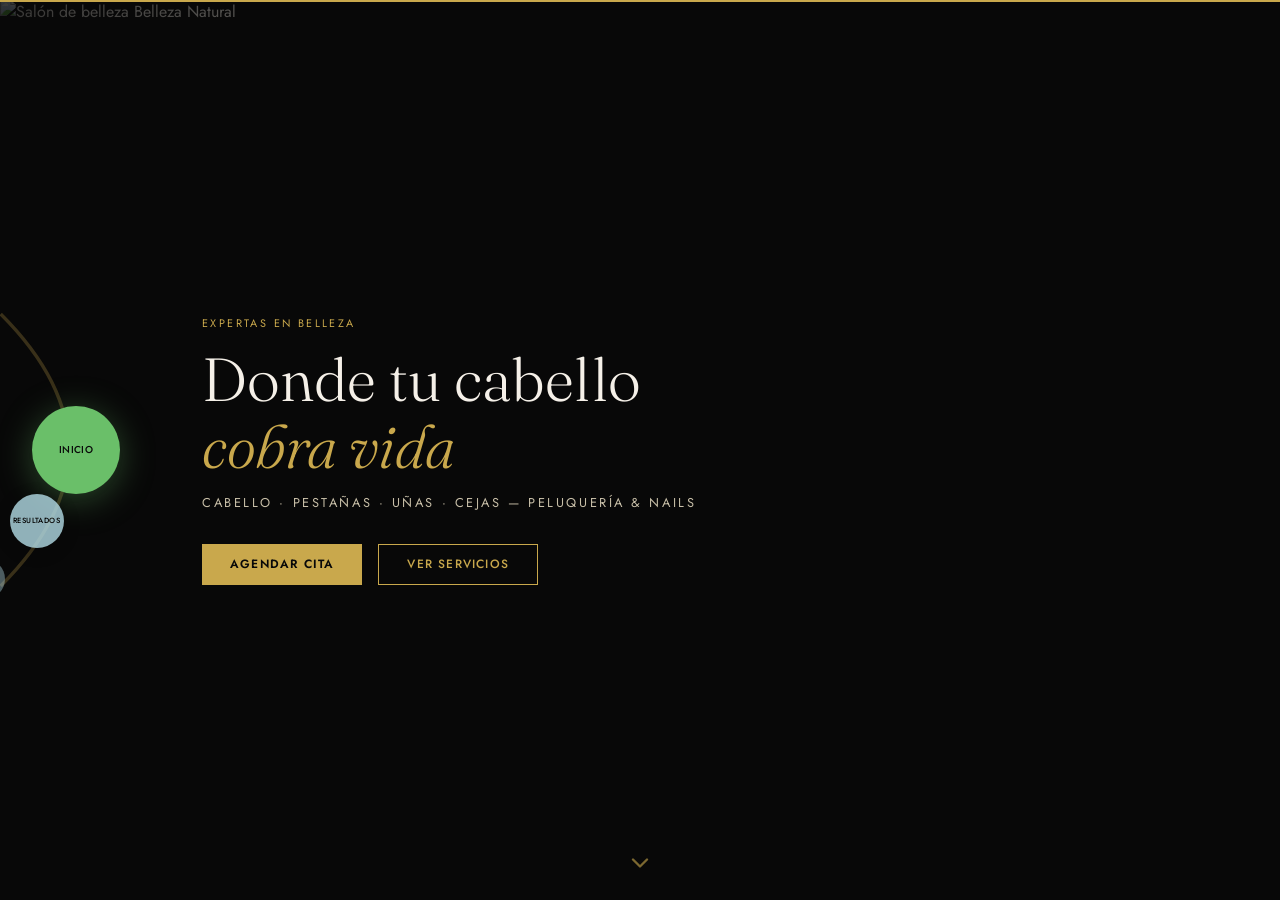
==== commit 224dbc41: "Change project name to Belleza Natural" ====
--- a/fullscreen.html
+++ b/fullscreen.html
@@ -3,9 +3,9 @@
 <head>
   <meta charset="UTF-8" />
   <meta name="viewport" content="width=device-width, initial-scale=1.0" />
-  <title>Suéltate el Pelo - Peluquería & Nails</title>
+  <title>Belleza Natural - Peluquería & Nails</title>
   <link rel="stylesheet" href="./css/fullscreen.css" />
-  <meta name="description" content="Salón de belleza Suéltate el Pelo. Expertas en cabello, uñas, cejas y pestañas." />
+  <meta name="description" content="Salón de belleza Belleza Natural. Expertas en cabello, uñas, cejas y pestañas." />
   <link rel="preconnect" href="https://fonts.googleapis.com" />
   <link rel="preconnect" href="https://fonts.gstatic.com" crossorigin />
   <link href="https://fonts.googleapis.com/css2?family=Fraunces:ital,opsz,wght@0,9..144,300;0,9..144,400;0,9..144,500;1,9..144,300;1,9..144,400&display=swap" rel="stylesheet" />
@@ -39,7 +39,7 @@
       <!-- Slider de fondo -->
       <div class="hero-slider" id="heroSlider">
         <div class="hero-slide active">
-          <img src="https://images.unsplash.com/photo-1600948836101-f9ffda59d250?w=1600&h=900&fit=crop&auto=format" alt="Salón de belleza Suéltate el Pelo" />
+          <img src="https://images.unsplash.com/photo-1600948836101-f9ffda59d250?w=1600&h=900&fit=crop&auto=format" alt="Salón de belleza Belleza Natural" />
         </div>
         <div class="hero-slide">
           <img src="https://images.unsplash.com/photo-1675034743339-0b0747047727?w=1600&h=900&fit=crop&auto=format" alt="Estilista trabajando en el cabello" />
